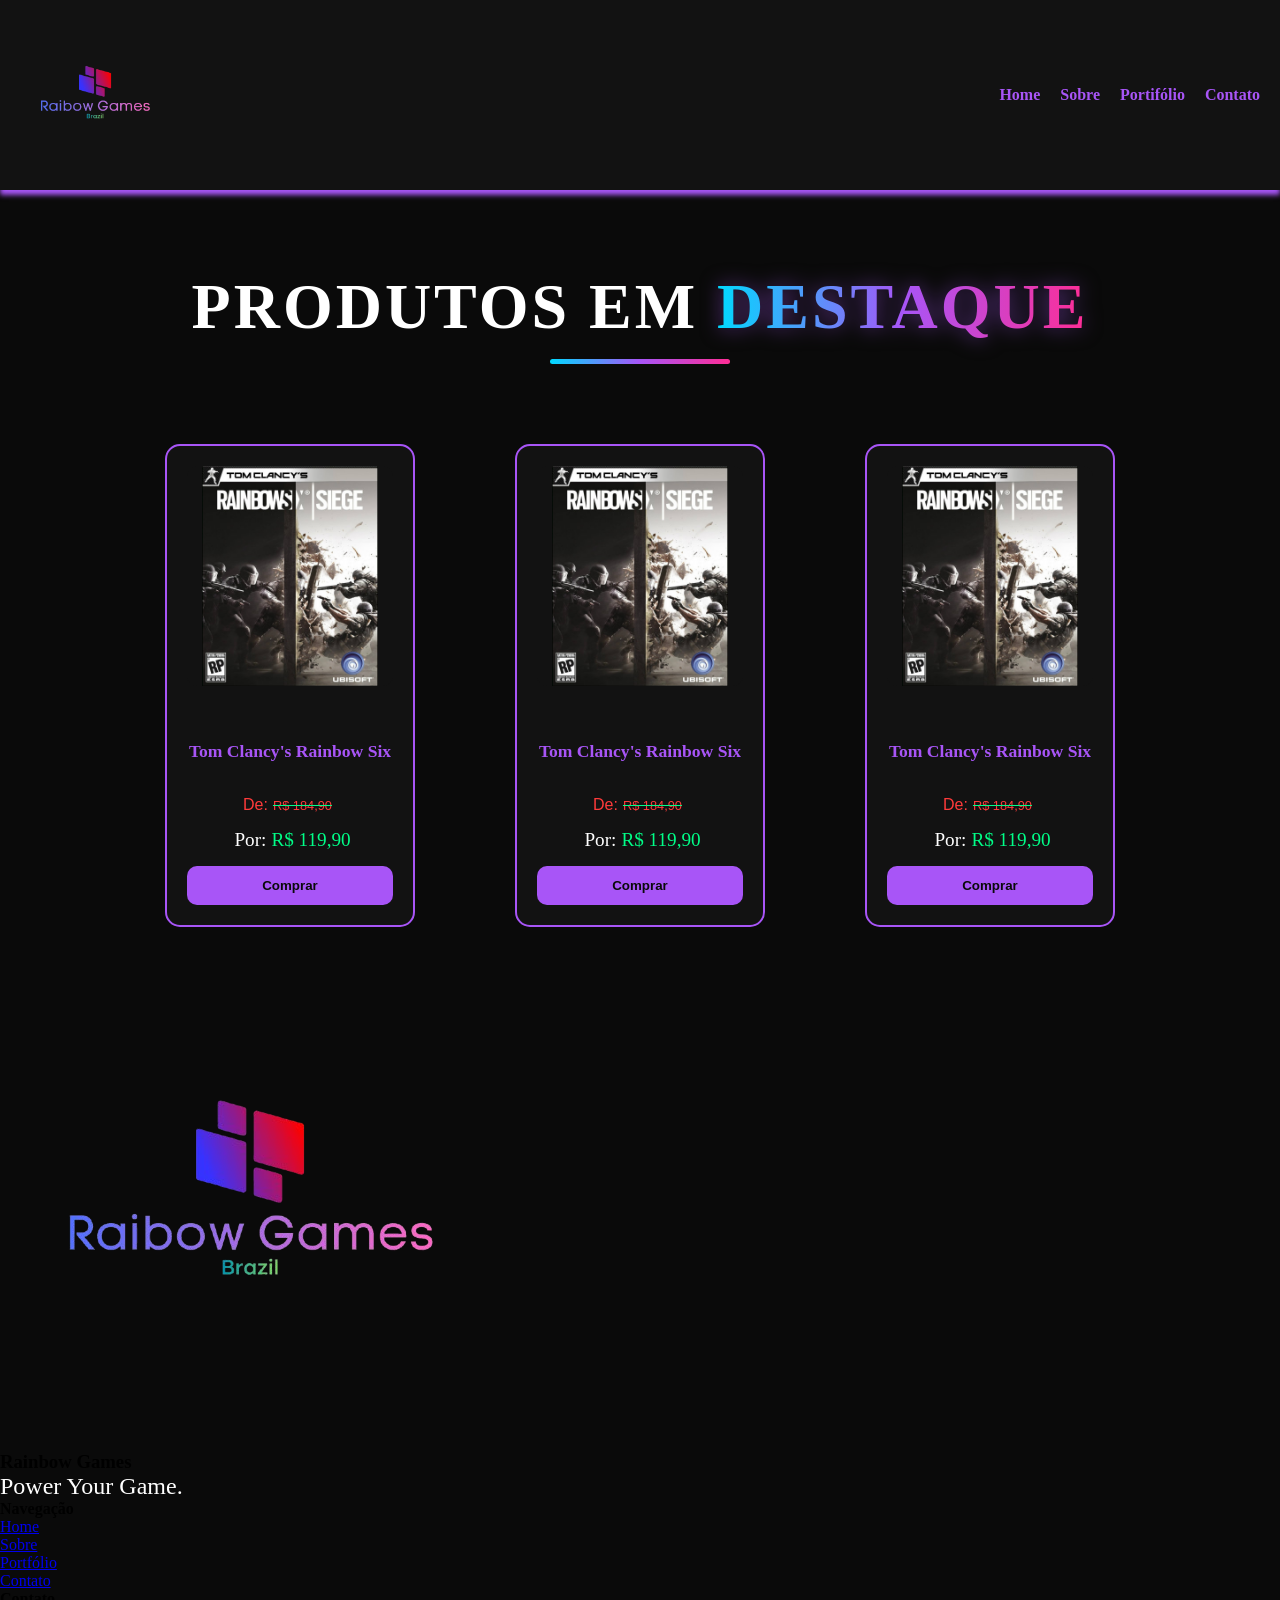
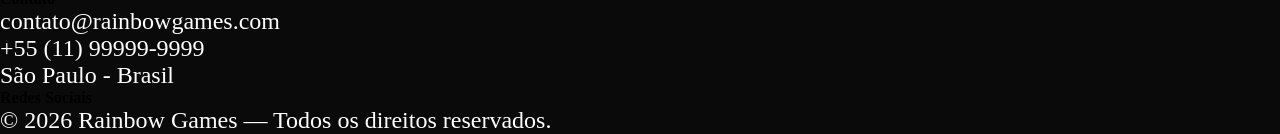
==== index.html @ 240bce1e "feat: Estruturando o footer" ====
<!DOCTYPE html>
<html lang="en">
<head>
    <meta charset="UTF-8">
    <meta name="viewport" content="width=device-width, initial-scale=1.0">
    <link rel="stylesheet" href="./src/css/estilo.css">
    <title>Rainbow Games | Início</title>
</head>
<body>

    <header>
        <img src="./src/assets/RainbowGamesBrazilLogo.png" alt="Logo Rainbow Games" id="logo">

        <nav id="menu">
            <ul>
                <li><a href="./index.html">Home</a></li>
                <li><a href="./pages/sobre.html">Sobre</a></li>
                <li><a href="./pages/portifolio.html">Portifólio</a></li>
                <li><a href="./pages/contato.html">Contato</a></li>
            </ul>
        </nav>
    </header>

    <h2 id="texto"> Produtos em <span>Destaque</span></h2>
    
    <main>
    <div id="container">
     
                <section class="card">

                    <div class="produto-card">
                        <img src="./src/assets/produtoRaibowSixJogo.jpg" alt="Raibow Six">

                        <article class="card-content">
                            <h3>Tom Clancy's Rainbow Six</h3>  
                            <p class="preco-antigo">De:<span>R$ 184,90</span></p>
                            <p class="preco"><span>Por:</span>R$ 119,90</p>
                            <button class="btn-comprar">Comprar</button>
                        </article>
                    </div>

                    <div class="produto-card">
                        <img src="./src/assets/produtoRaibowSixJogo.jpg" alt="Raibow Six">

                        <article class="card-content">
                            <h3>Tom Clancy's Rainbow Six</h3>  
                            <p class="preco-antigo">De:<span>R$ 184,90</span></p>
                            <p class="preco"><span>Por:</span>R$ 119,90</p>
                            <button class="btn-comprar">Comprar</button>
                        </article>
                    </div>

                    <div class="produto-card">
                        <img src="./src/assets/produtoRaibowSixJogo.jpg" alt="Raibow Six">

                        <article class="card-content">
                            <h3>Tom Clancy's Rainbow Six</h3>  
                            <p class="preco-antigo">De:<span>R$ 184,90</span></p>
                            <p class="preco"><span>Por:</span>R$ 119,90</p>
                            <button class="btn-comprar">Comprar</button>
                        </article>
                    </div>

                </section>
        
        </main>

        <footer>

        <div class="footer-container">

            <!-- LOGO -->

            <div class="footer-brand">

                <img 
                src="../src/assets/RainbowGamesBrazilLogo.png" 
                alt="Rainbow Games Logo"
                id="footer-logo">

                <h3>Rainbow Games</h3>

                <p>
                    Power Your Game.
                </p>

            </div>

            <!-- LINKS -->

            <div class="footer-links">

                <h4>Navegação</h4>

                <ul>
                    <li><a href="../index.html">Home</a></li>
                    <li><a href="./sobre.html">Sobre</a></li>
                    <li><a href="./portifolio.html">Portfólio</a></li>
                    <li><a href="./contato.html">Contato</a></li>
                </ul>

            </div>

            <!-- CONTATO -->

            <div class="footer-contato">

                <h4>Contato</h4>

                <p>
                    <i class="fa-solid fa-envelope"></i>
                    contato@rainbowgames.com
                </p>

                <p>
                    <i class="fa-solid fa-phone"></i>
                    +55 (11) 99999-9999
                </p>

                <p>
                    <i class="fa-solid fa-location-dot"></i>
                    São Paulo - Brasil
                </p>

            </div>

            <!-- REDES -->

            <div class="footer-redes">

                <h4>Redes Sociais</h4>

                <div class="redes-icons">

                    <a href="#">
                        <i class="fa-brands fa-instagram"></i>
                    </a>

                    <a href="#">
                        <i class="fa-brands fa-discord"></i>
                    </a>

                    <a href="#">
                        <i class="fa-brands fa-youtube"></i>
                    </a>

                    <a href="#">
                        <i class="fa-brands fa-twitch"></i>
                    </a>

                </div>

            </div>

        </div>

        <!-- COPYRIGHT -->

        <div class="footer-bottom">

            <p>
                © 2026 Rainbow Games — Todos os direitos reservados.
            </p>

        </div>

    </footer>

    
    <script src="./src/js/script.js"></script>
</body>
</html>
---- src/css/estilo.css ----
:root{
    --background: #0A0A0A;
    --background2: #121212;
    --cardColor: #1A1A1A;
    --textoPrincipal: #FFFFFF;
    --textoSecundario: #B3B3B3;
    --azulNeon: #00D9FF;
    --roxoNeon: #A855F7;
    --rosaNeon: #FF2D95;
    --verdeNeon: #00FF88;
    --vermelhoNeon: #FF3B3B;
    --rgb: linear-gradient(90deg, #00D9FF, #A855F7, #FF2D95);
}
*{
    margin: 0;
    padding: 0;
    box-sizing:border-box;
}
body{
    background: var(--background);
    font-family: var(--fontFamily); 
    min-height: 100vh;
    display: flex;
    flex-direction: column;
}
main{
    flex: 1;
}
p{
    font-size:1.5rem;
    color:var(--textoPrincipal);
    
}

header{
    background:var(--background2);
    color:var(--roxoNeon);
    padding:20px;
    display:flex;
    justify-content:space-between;
    align-items:center;
    box-shadow: 0 5px 5px var(--roxoNeon);
    border-radius: 0px;
}
header #logo{
    width:150px;
    height:150px;
    border-radius:0px;
    background: transparent;
}
header nav ul{
    display:flex;
    gap:20px;
    list-style:none;
}
header nav ul li a{
    text-decoration:none;
    color:var(--roxoNeon);
    font-weight:800;
}
header nav ul li a:hover{
    color:var(--rosaNeon);
}

.cor{
    width:30px;
    height:30px;
    border-radius:50%;
    background:var(--background2);
}
#texto{
    font-size:4rem;

    text-align:center;

    margin-top:80px;
    margin-bottom:80px;

    text-transform:uppercase;

    color: var(--textoPrincipal);

    font-weight:900;

    letter-spacing:3px;

    position:relative;
}

#texto span{
    background: var(--rgb);

    background-clip:text;
    -webkit-text-fill-color:transparent;

    filter: drop-shadow(0 0 10px rgba(168,85,247,0.5));
}

/* LINHA ABAIXO DO TITULO */

#texto::after{
    content:"";

    width:180px;
    height:5px;

    background: var(--rgb);

    position:absolute;

    left:50%;
    transform:translateX(-50%);

    bottom:-20px;

    border-radius:20px;
}

/* CONTAINER */
#container{
    padding: 20px 8%;
}


/* GRID DOS CARDS */
.card{
    display: grid;
    grid-template-columns: repeat(auto-fit, minmax(250px, 250px));
    gap: 100px;
    justify-content: center;
}

/* CARD */
.produto-card{
    background: var(--background2); 
    border: 2px solid var(--roxoNeon);
    border-radius: 15px;
    padding: 20px;
    text-align: center;

    display: flex;
    flex-direction: column;
    justify-content: space-between;

    transition: 0.3s ease;
}

.produto-card:hover{
    transform: translateY(-10px);
    border-color: var(--rosaNeon);
    box-shadow: 0 10px 25px rgba(224, 24, 247, 0.851);
}

/* IMAGEM */
.produto-card img{
    width: 100%;
    height: 220px;
    object-fit: contain;
    background: var(--background2);
    border-radius: 10px;
}

/* CONTEÚDO */
.card-content{
    padding: 20px 0 0;
    color: var(--roxoNeon);
}

/* NOME DO PRODUTO */
.card-content h3{
    min-height: 90px;
    font-size: 1.1rem;

    display: flex;
    align-items: center;
    justify-content: center;
}

/* PREÇO */
.preco-antigo {
    font-size:1rem;
    color: var(--vermelhoNeon);
    margin-bottom: 8px;
    font-family:Montserrat, sans-serif;
}
.preco-antigo span{
    padding:5px;
    font-size:0.8rem;
    text-decoration:line-through;
    text-decoration-color: var(--verdeNeon);
}

.preco {
    font-size: 1.2rem;
    color: var(--verdeNeon);
    margin: 15px 0;
}
.preco span{
    padding:5px;
    font-size:1.2rem;
    color: var(--textoPrincipal);
}
/* BOTÃO */
.btn-comprar{
    background: var(--roxoNeon);
    color: var(--background);
    border: none;
    padding: 12px 20px;
    border-radius: 10px;
    cursor: pointer;
    width: 100%;
    font-weight: 700;
    transition: 0.3s ease;
}

.btn-comprar:hover{
    background: var(--vermelhoNeon);
    color: var(--background);
    transform: scale(1.05);
}
#imgfundo{
    position: fixed;

    bottom: -180px;
    right: 175px;

    width: 600px;

    opacity: 0.15;

    filter: blur(1px);

    z-index: -1;

    pointer-events:none;
}

/* CSS DO SOBRE */

/* STATS */

.stats-section{
    padding: 80px 8%;
}

.stats-grid{
    display: grid;
    grid-template-columns: repeat(auto-fit, minmax(220px,1fr));
    gap: 30px;
}

.stat-card{
    background: var(--background2);
    border: 2px solid var(--roxoNeon);

    border-radius: 20px;

    padding: 40px 20px;

    display: flex;
    flex-direction: column;
    align-items: center;

    transition: 0.3s ease;
}

.stat-card:hover{
    transform: translateY(-10px);

    box-shadow: 0 0 25px rgba(168,85,247,0.5);

    border-color: var(--rosaNeon);
}

.stat-card i{
    font-size: 2.5rem;
    color: var(--azulNeon);

    margin-bottom: 20px;
}

.stat-numero{
    font-size: 2.5rem;
    font-weight: bold;

    color: var(--textoPrincipal);
}

.stat-label{
    color: var(--textoSecundario);
    margin-top: 10px;
}

/* SOBRE */

.sobre-section{
    margin-top: 80px;
}

.titulo-secao{
    font-size: 3rem;
    margin-bottom: 40px;

    color: var(--textoPrincipal);

    position: relative;
}

.titulo-secao::after{
    content: "";

    width: 120px;
    height: 4px;

    background: var(--rgb);

    position: absolute;
    left: 0;
    bottom: -10px;

    border-radius: 10px;
}

.sobre-texto{
    display: flex;
    flex-direction: column;
    gap: 30px;
}

.sobre-texto p{
    color: var(--textoSecundario);

    line-height: 1.8;
}

/* VALORES */

.valores-section{
    margin-top: 120px;
    margin-bottom: 100px;
}

.valores-grid{
    display: grid;
    grid-template-columns: repeat(auto-fit, minmax(280px,1fr));
    gap: 30px;
}

.valor-card{
    background: var(--background2);

    border: 2px solid transparent;

    border-radius: 20px;

    padding: 40px 30px;

    transition: 0.3s ease;
}

.valor-card:hover{
    border-color: var(--azulNeon);

    transform: translateY(-10px);

    box-shadow: 0 0 25px rgba(0,217,255,0.3);
}

.valor-card i{
    font-size: 2.5rem;

    margin-bottom: 20px;

    background: var(--rgb);
    background-clip: text;
    -webkit-text-fill-color: transparent;
}

.valor-card h3{
    color: var(--textoPrincipal);

    margin-bottom: 20px;

    font-size: 1.5rem;
}

.valor-card p{
    color: var(--textoSecundario);

    line-height: 1.7;

    font-size: 1.1rem;
}

/* Página Contato */
/* GRID CONTATO */

.contato-grid{
    display: grid;

    grid-template-columns: 1fr 1fr;

    gap: 50px;

    margin-top: 80px;
}


/* INFO */

.contato-info{
    background: var(--background2);

    border: 2px solid rgba(168,85,247,0.3);

    border-radius: 20px;

    padding: 40px;

    transition: 0.3s ease;
}

.contato-info:hover{
    box-shadow: 0 0 30px rgba(168,85,247,0.2);
}

.contato-info h3{
    font-size: 2rem;

    color: var(--textoPrincipal);

    margin-bottom: 40px;
}

.info-item{
    display: flex;

    gap: 20px;

    margin-bottom: 35px;
}

.info-item h4{
    color: var(--textoPrincipal);

    margin-bottom: 10px;
}

.info-item p{
    color: var(--textoSecundario);

    font-size: 1rem;

    line-height: 1.7;
}

.contato-extra{
    margin-top: 50px;

    padding: 25px;

    background: rgba(168,85,247,0.08);

    border-left: 4px solid var(--roxoNeon);

    border-radius: 10px;
}

.contato-extra h4{
    color: var(--textoPrincipal);

    margin-bottom: 10px;
}

/* FORM */
.contato-form-container{
    background: var(--background2);

    border: 2px solid rgba(0,217,255,0.2);

    border-radius: 20px;

    padding: 40px;
}

.contato-form-container h3{
    font-size: 2rem;

    color: var(--textoPrincipal);

    margin-bottom: 40px;
}

.form-group{
    display: flex;

    flex-direction: column;

    margin-bottom: 25px;
}

.form-group label{
    color: var(--textoPrincipal);

    margin-bottom: 10px;

    font-weight: 600;
}

.form-group input,
.form-group textarea{
    background: var(--cardColor);

    border: 2px solid transparent;

    border-radius: 12px;

    padding: 15px;

    color: var(--textoPrincipal);

    outline: none;

    transition: 0.3s ease;
}

.form-group textarea{
    resize: none;

    height: 140px;
}

.form-group input:focus,
.form-group textarea:focus{
    border-color: var(--azulNeon);

    box-shadow: 0 0 15px rgba(0,217,255,0.2);
}

/* BOTÃO */

.btn-enviar{
    width: 100%;

    padding: 16px;

    border: none;

    border-radius: 12px;

    background: var(--rgb);

    color: white;

    font-size: 1rem;

    font-weight: 700;

    cursor: pointer;

    transition: 0.3s ease;
}

.btn-enviar:hover{
    transform: translateY(-5px);

    box-shadow: 0 0 20px rgba(168,85,247,0.4);
}

/* SUCESSO */

.mensagem-sucesso{
    display: none;

    margin-top: 30px;

    background: rgba(0,255,136,0.1);

    border: 2px solid rgba(0,255,136,0.3);

    color: var(--verdeNeon);

    padding: 20px;

    border-radius: 12px;

    text-align: center;

    font-weight: bold;
}

/* Página Portifólio */

/* SUBTÍTULO */


.subtitulo-secao{
    color: var(--textoSecundario);

    margin-bottom: 50px;

    font-size: 1.1rem;
}


/* SERVIÇOS */

.servicos-section{
    margin-top: 120px;
}

.servicos-grid{
    display: grid;

    grid-template-columns: repeat(auto-fit, minmax(280px,1fr));

    gap: 30px;
}

.servico-card{
    background: var(--background2);

    border: 2px solid rgba(168,85,247,0.2);

    border-radius: 20px;

    padding: 40px 30px;

    transition: 0.3s ease;

    text-align: center;
}

.servico-card:hover{
    transform: translateY(-10px);

    border-color: var(--azulNeon);

    box-shadow: 0 0 25px rgba(0,217,255,0.2);
}

.servico-card h3{
    color: var(--textoPrincipal);

    margin-bottom: 20px;
}

.servico-card p{
    color: var(--textoSecundario);

    font-size: 1rem;

    line-height: 1.7;

    margin-bottom: 20px;
}

.servico-preco{
    color: var(--verdeNeon);

    font-weight: bold;
}

/* TABELA */

.tabela-precos{
    margin-top: 120px;
    margin-bottom: 100px;
}

table{
    width: 100%;

    border-collapse: collapse;

    margin-top: 40px;

    overflow: hidden;

    border-radius: 20px;

    background: var(--background2);
}

thead{
    background: rgba(168,85,247,0.15);
}

th{
    color: var(--textoPrincipal);

    padding: 20px;

    text-align: left;
}

td{
    padding: 20px;

    color: var(--textoSecundario);

    border-top: 1px solid rgba(255,255,255,0.05);
}

tr:hover{
    background: rgba(255,255,255,0.03);
}

.promo{
    color: var(--verdeNeon);

    font-weight: bold;
}
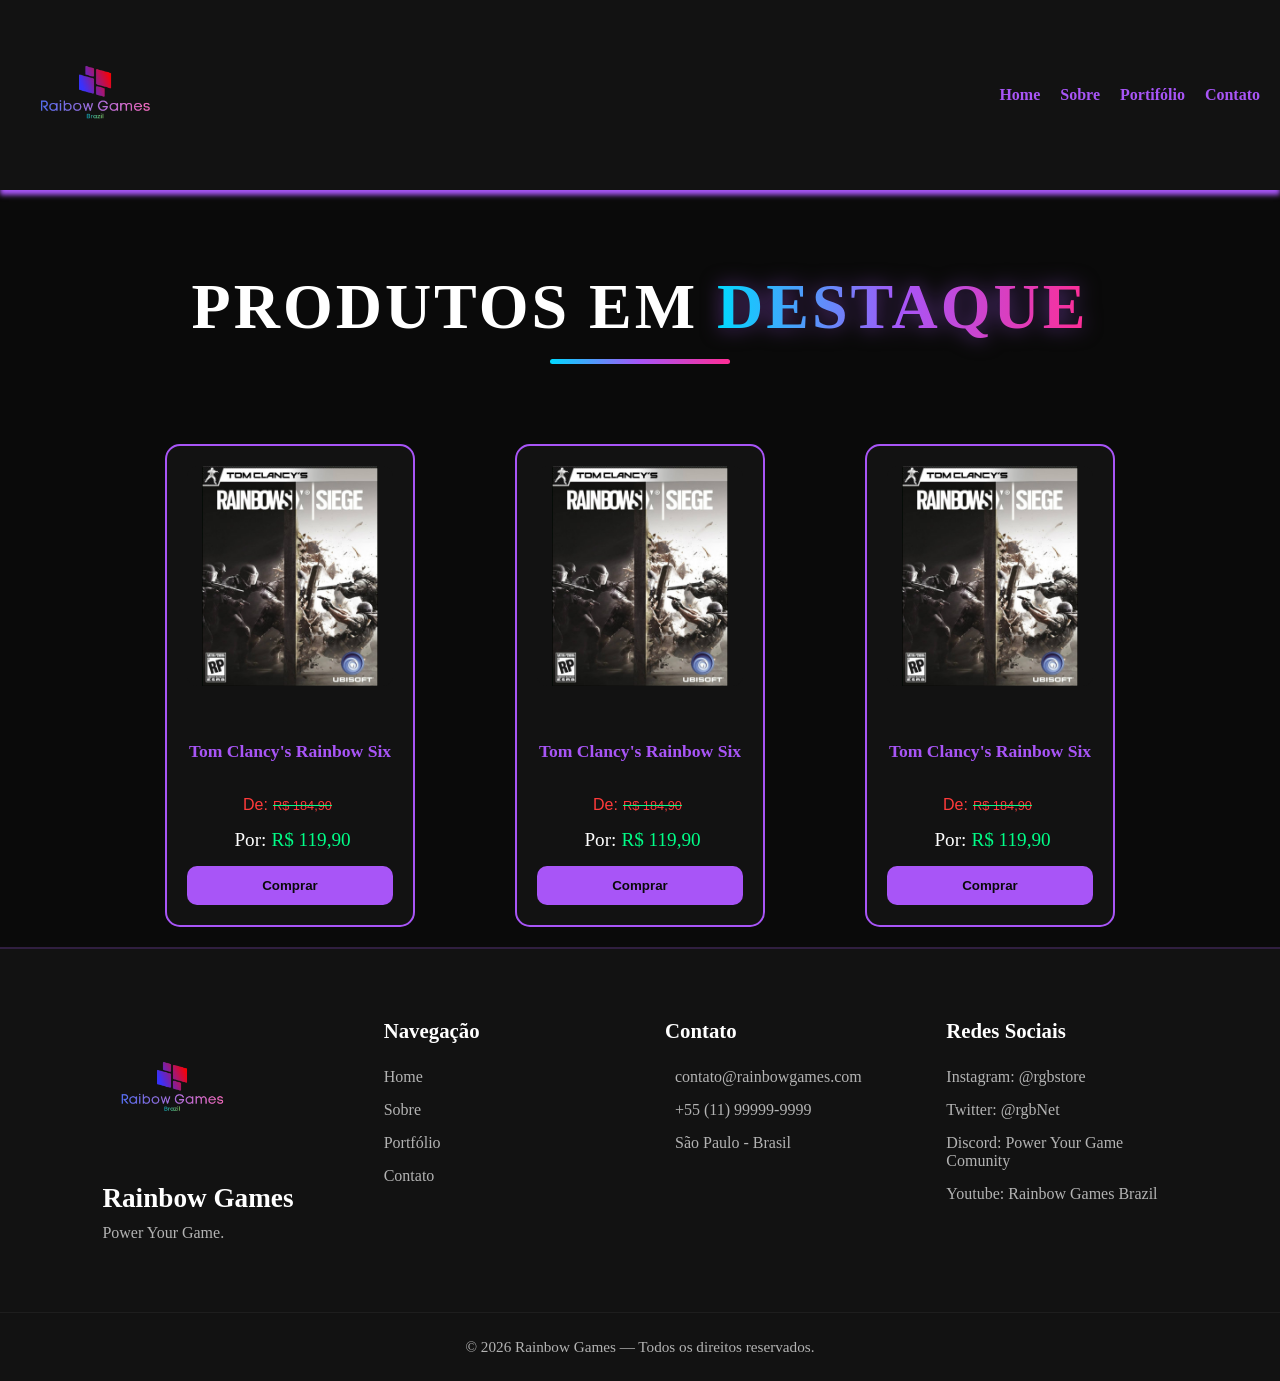
==== commit 8c6d2619: "style: Estilizando footer" ====
--- a/index.html
+++ b/index.html
@@ -69,8 +69,6 @@
 
         <div class="footer-container">
 
-            <!-- LOGO -->
-
             <div class="footer-brand">
 
                 <img 
@@ -101,8 +99,6 @@
 
             </div>
 
-            <!-- CONTATO -->
-
             <div class="footer-contato">
 
                 <h4>Contato</h4>
@@ -124,37 +120,17 @@
 
             </div>
 
-            <!-- REDES -->
-
-            <div class="footer-redes">
+            <div  class="footer-contato">
 
                 <h4>Redes Sociais</h4>
-
-                <div class="redes-icons">
-
-                    <a href="#">
-                        <i class="fa-brands fa-instagram"></i>
-                    </a>
-
-                    <a href="#">
-                        <i class="fa-brands fa-discord"></i>
-                    </a>
-
-                    <a href="#">
-                        <i class="fa-brands fa-youtube"></i>
-                    </a>
-
-                    <a href="#">
-                        <i class="fa-brands fa-twitch"></i>
-                    </a>
-
-                </div>
+                <p>Instagram: @rgbstore</p>
+                <p>Twitter: @rgbNet</p>
+                <p>Discord: Power Your Game Comunity</p>
+                <p>Youtube: Rainbow Games Brazil</p>
 
             </div>
 
         </div>
-
-        <!-- COPYRIGHT -->
 
         <div class="footer-bottom">
 
--- a/src/css/estilo.css
+++ b/src/css/estilo.css
@@ -710,4 +710,119 @@
     color: var(--verdeNeon);
 
     font-weight: bold;
+}
+
+/* FOOTER */
+
+footer{
+    background: var(--background2);
+
+    border-top: 2px solid rgba(168,85,247,0.2);
+
+    margin-top: auto;
+}
+
+/* CONTAINER */
+
+.footer-container{
+    padding: 70px 8%;
+
+    display: grid;
+
+    grid-template-columns: repeat(auto-fit, minmax(220px,1fr));
+
+    gap: 50px;
+}
+
+/* LOGO */
+
+#footer-logo{
+    width: 140px;
+
+    margin-bottom: 20px;
+}
+
+.footer-brand h3{
+    color: var(--textoPrincipal);
+
+    font-size: 1.7rem;
+
+    margin-bottom: 10px;
+}
+
+.footer-brand p{
+    color: var(--textoSecundario);
+
+    font-size: 1rem;
+}
+
+/* TÍTULOS */
+
+.footer-links h4,
+.footer-contato h4,
+.footer-redes h4{
+    color: var(--textoPrincipal);
+
+    margin-bottom: 25px;
+
+    font-size: 1.3rem;
+}
+
+/* LINKS */
+
+.footer-links ul{
+    list-style: none;
+}
+
+.footer-links ul li{
+    margin-bottom: 15px;
+}
+
+.footer-links ul li a{
+    text-decoration: none;
+
+    color: var(--textoSecundario);
+
+    transition: 0.3s ease;
+}
+
+.footer-links ul li a:hover{
+    color: var(--azulNeon);
+
+    padding-left: 5px;
+}
+
+/* CONTATO */
+
+.footer-contato p{
+    color: var(--textoSecundario);
+
+    margin-bottom: 15px;
+
+    font-size: 1rem;
+
+    display: flex;
+    align-items: center;
+
+    gap: 10px;
+}
+
+.footer-contato i{
+    color: var(--roxoNeon);
+}
+
+/* COPYRIGHT */
+
+.footer-bottom{
+    border-top: 1px solid rgba(255,255,255,0.05);
+
+    padding: 25px;
+
+    text-align: center;
+}
+
+.footer-bottom p{
+    color: var(--textoSecundario);
+
+    font-size: 0.95rem;
 }
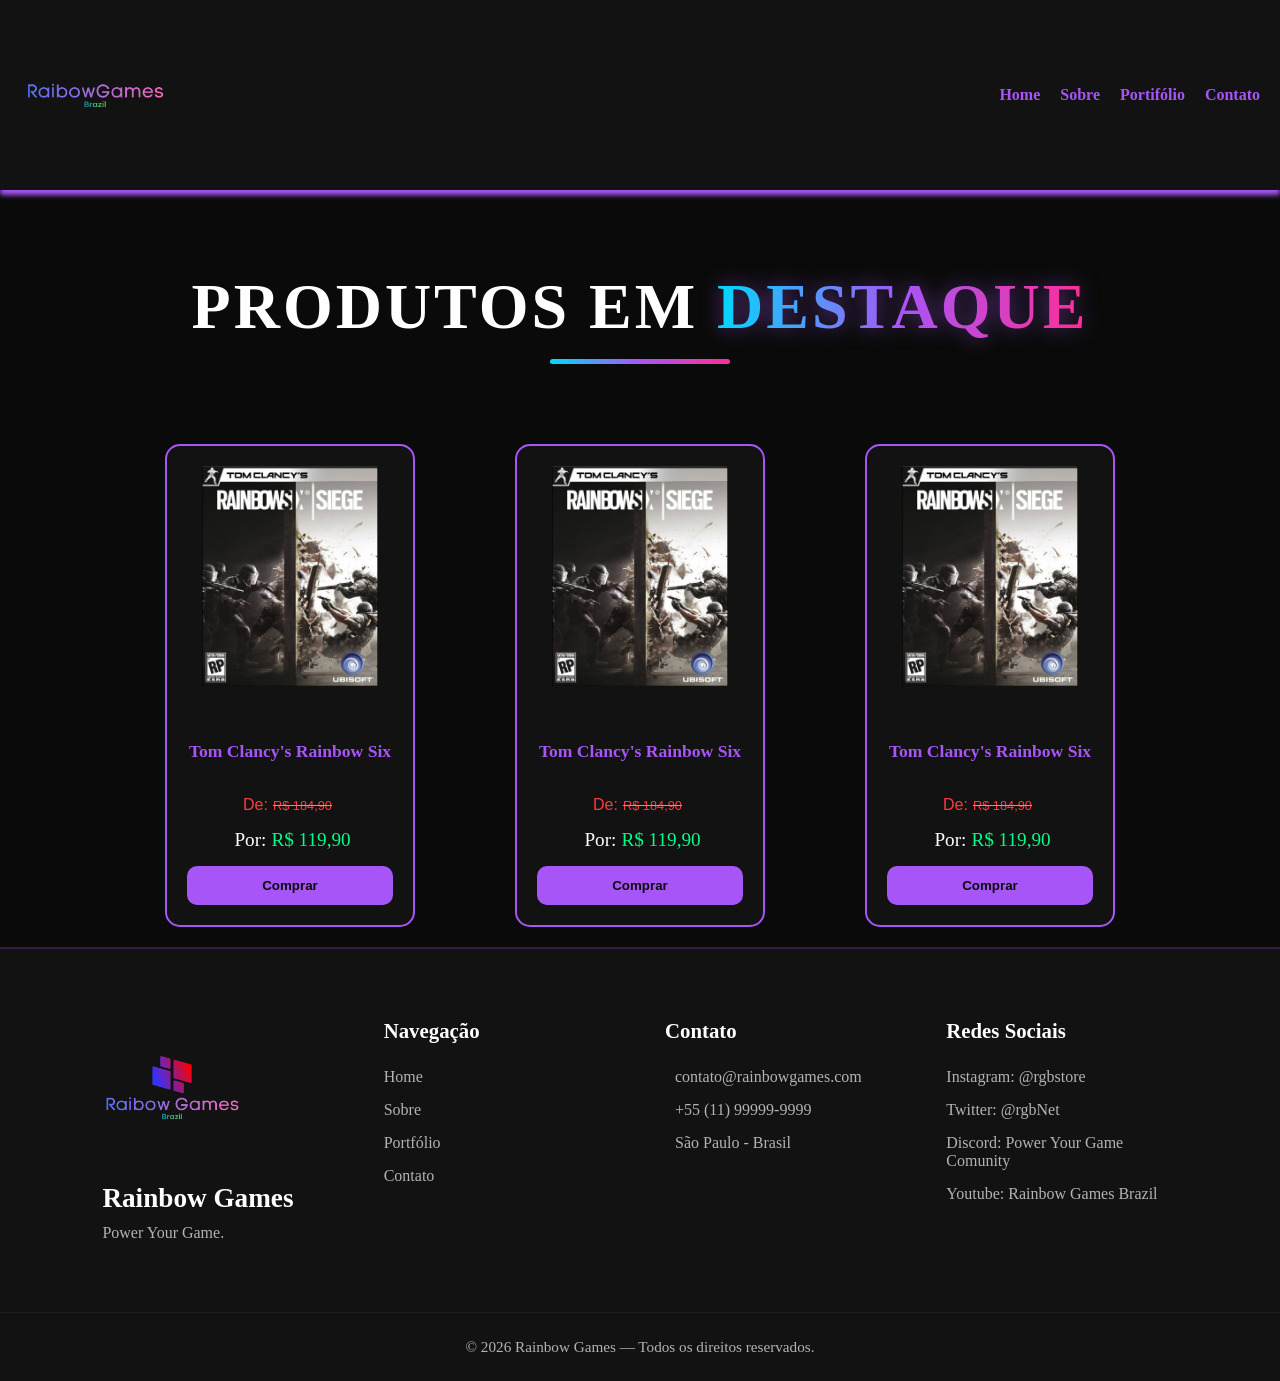
==== commit c293f770: "feat: Adicionando icone e logos" ====
--- a/index.html
+++ b/index.html
@@ -5,6 +5,8 @@
     <meta name="viewport" content="width=device-width, initial-scale=1.0">
     <link rel="stylesheet" href="./src/css/estilo.css">
     <title>Rainbow Games | Início</title>
+
+    <link rel="icon" type="image/png" href="./src/assets/Icone.png">
 </head>
 <body>
 
@@ -72,7 +74,7 @@
             <div class="footer-brand">
 
                 <img 
-                src="../src/assets/RainbowGamesBrazilLogo.png" 
+                src="./src/assets/LogoCompleta.png" 
                 alt="Rainbow Games Logo"
                 id="footer-logo">
 
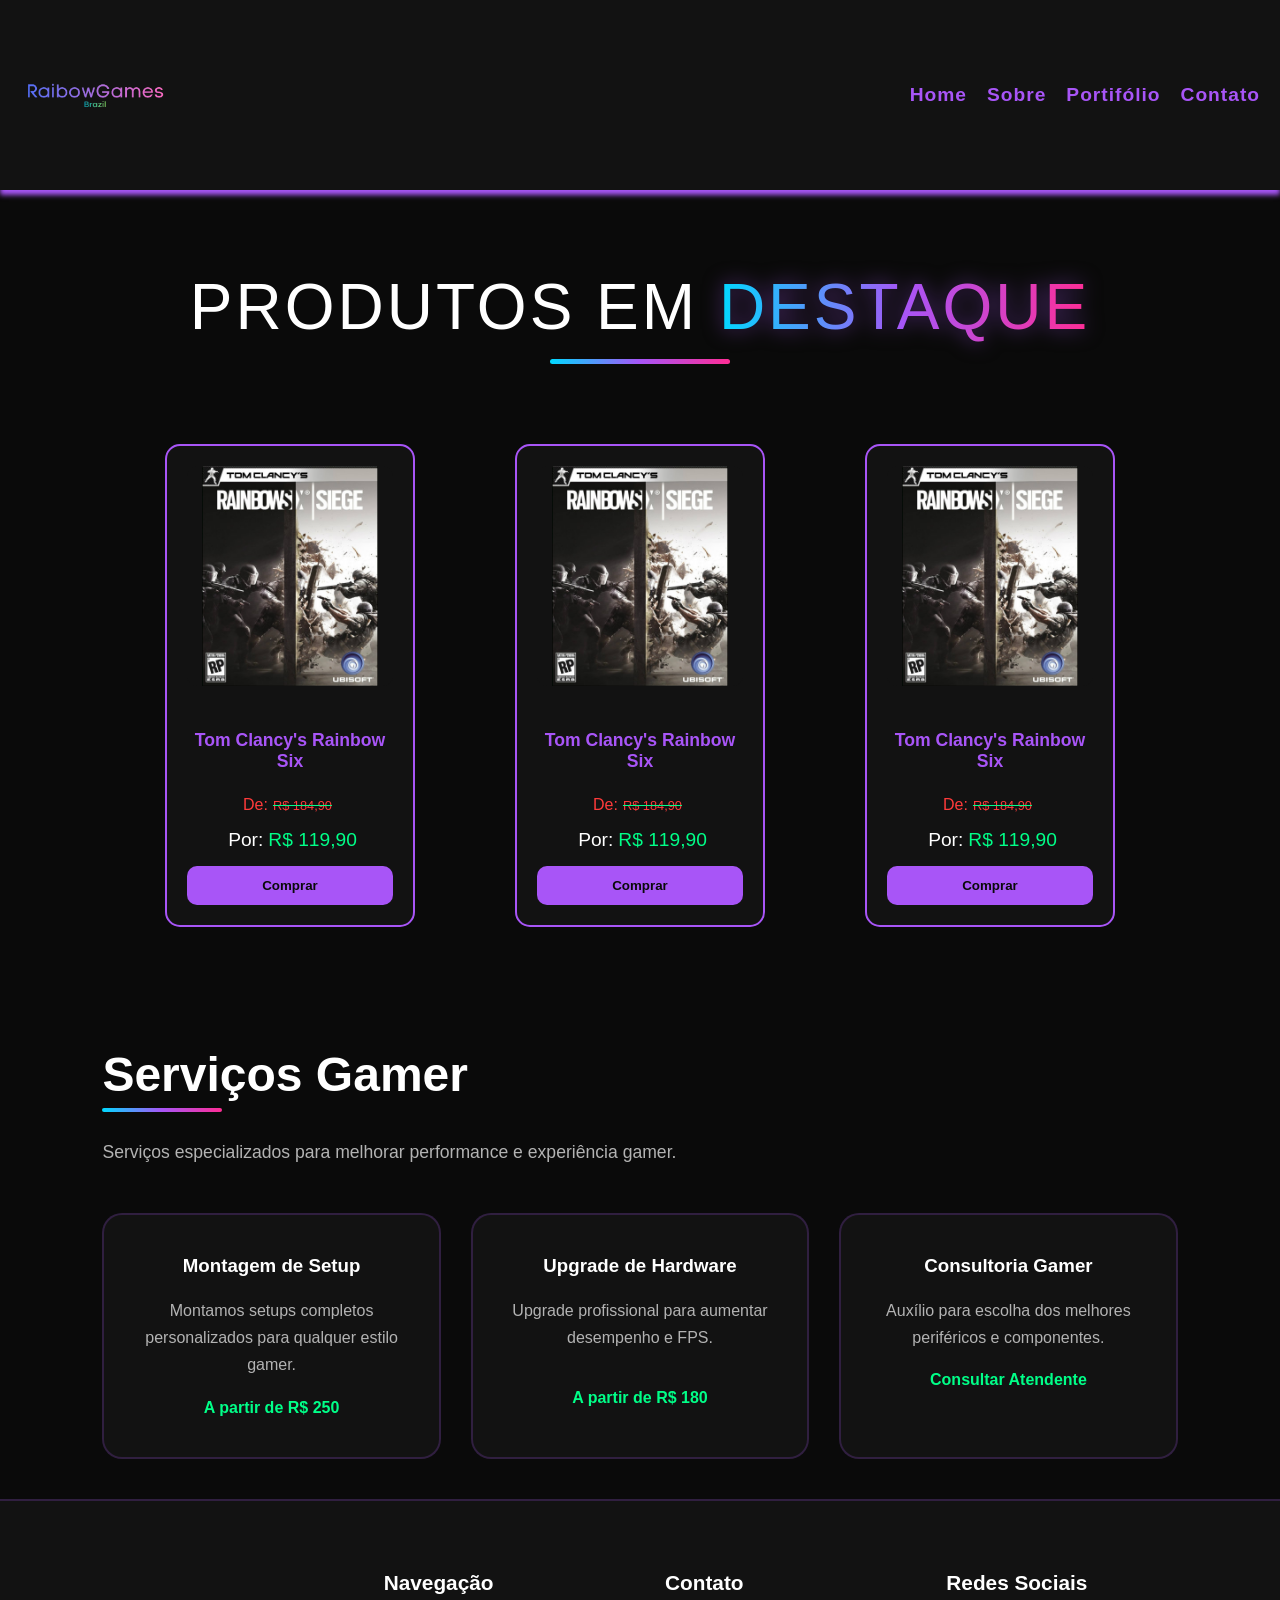
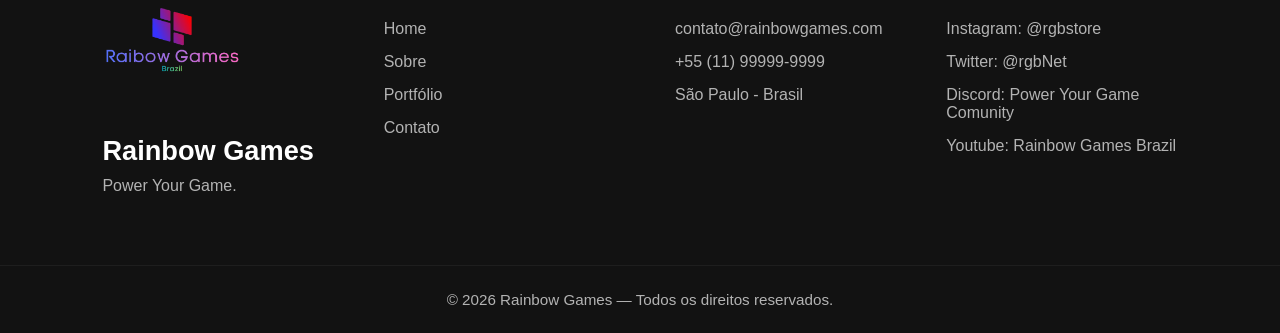
==== commit 59744774: "feat: Adicionando card Serviços na página inicial" ====
--- a/index.html
+++ b/index.html
@@ -64,6 +64,67 @@
                     </div>
 
                 </section>
+
+                <section class="servicos-section">
+
+                <h2 class="titulo-secao">Serviços Gamer</h2>
+
+                <p class="subtitulo-secao">
+                    Serviços especializados para melhorar
+                    performance e experiência gamer.
+                </p>
+
+                <div class="servicos-grid">
+
+                    <div class="servico-card">
+
+
+                        <h3>Montagem de Setup</h3>
+
+                        <p>
+                            Montamos setups completos personalizados
+                            para qualquer estilo gamer.
+                        </p>
+
+                        <span class="servico-preco">
+                            A partir de R$ 250
+                        </span>
+
+                    </div>
+
+                    <div class="servico-card">
+
+                        <h3>Upgrade de Hardware</h3>
+
+                        <p>
+                            Upgrade profissional para aumentar
+                            desempenho e FPS. 
+                        </p>
+                        <br>
+                        <span class="servico-preco">
+                            A partir de R$ 180
+                        </span>
+
+                    </div>
+
+                    <div class="servico-card">
+
+                        <h3>Consultoria Gamer</h3>
+
+                        <p>
+                            Auxílio para escolha dos melhores
+                            periféricos e componentes.
+                        </p>
+
+                        <span class="servico-preco">
+                            Consultar Atendente
+                        </span>
+
+                    </div>
+
+                </div>
+
+            </section>
         
         </main>
 
--- a/src/css/estilo.css
+++ b/src/css/estilo.css
@@ -10,6 +10,7 @@
     --verdeNeon: #00FF88;
     --vermelhoNeon: #FF3B3B;
     --rgb: linear-gradient(90deg, #00D9FF, #A855F7, #FF2D95);
+    --fontFamily: 'Poppins', sans-serif;
 }
 *{
     margin: 0;
@@ -57,6 +58,10 @@
     text-decoration:none;
     color:var(--roxoNeon);
     font-weight:800;
+    font-family: var(--fontFamily);
+    font-size: 1.2rem;
+    font-weight: 800;
+    letter-spacing: 1px;
 }
 header nav ul li a:hover{
     color:var(--rosaNeon);
@@ -70,49 +75,31 @@
 }
 #texto{
     font-size:4rem;
-
     text-align:center;
-
     margin-top:80px;
     margin-bottom:80px;
-
     text-transform:uppercase;
-
-    color: var(--textoPrincipal);
-
-    font-weight:900;
-
+    color: var(--textoPrincipal);
+    font-weight:500;
     letter-spacing:3px;
-
     position:relative;
 }
-
 #texto span{
     background: var(--rgb);
-
     background-clip:text;
     -webkit-text-fill-color:transparent;
-
     filter: drop-shadow(0 0 10px rgba(168,85,247,0.5));
 }
-
-/* LINHA ABAIXO DO TITULO */
 
 #texto::after{
     content:"";
-
     width:180px;
     height:5px;
-
     background: var(--rgb);
-
     position:absolute;
-
     left:50%;
     transform:translateX(-50%);
-
     bottom:-20px;
-
     border-radius:20px;
 }
 
@@ -121,10 +108,10 @@
     padding: 20px 8%;
 }
 
-
 /* GRID DOS CARDS */
 .card{
     display: grid;
+    margin-bottom: 120px;
     grid-template-columns: repeat(auto-fit, minmax(250px, 250px));
     gap: 100px;
     justify-content: center;
@@ -137,11 +124,9 @@
     border-radius: 15px;
     padding: 20px;
     text-align: center;
-
     display: flex;
     flex-direction: column;
     justify-content: space-between;
-
     transition: 0.3s ease;
 }
 
@@ -220,25 +205,18 @@
 }
 #imgfundo{
     position: fixed;
-
     bottom: -180px;
     right: 175px;
-
     width: 600px;
-
     opacity: 0.15;
-
     filter: blur(1px);
-
     z-index: -1;
-
     pointer-events:none;
 }
 
 /* CSS DO SOBRE */
 
-/* STATS */
-
+/* STATOS */
 .stats-section{
     padding: 80px 8%;
 }
@@ -252,37 +230,29 @@
 .stat-card{
     background: var(--background2);
     border: 2px solid var(--roxoNeon);
-
     border-radius: 20px;
-
     padding: 40px 20px;
-
     display: flex;
     flex-direction: column;
     align-items: center;
-
     transition: 0.3s ease;
 }
 
 .stat-card:hover{
     transform: translateY(-10px);
-
     box-shadow: 0 0 25px rgba(168,85,247,0.5);
-
     border-color: var(--rosaNeon);
 }
 
 .stat-card i{
     font-size: 2.5rem;
     color: var(--azulNeon);
-
     margin-bottom: 20px;
 }
 
 .stat-numero{
     font-size: 2.5rem;
     font-weight: bold;
-
     color: var(--textoPrincipal);
 }
 
@@ -300,24 +270,18 @@
 .titulo-secao{
     font-size: 3rem;
     margin-bottom: 40px;
-
-    color: var(--textoPrincipal);
-
+    color: var(--textoPrincipal);
     position: relative;
 }
 
 .titulo-secao::after{
     content: "";
-
     width: 120px;
     height: 4px;
-
     background: var(--rgb);
-
     position: absolute;
     left: 0;
     bottom: -10px;
-
     border-radius: 10px;
 }
 
@@ -329,7 +293,6 @@
 
 .sobre-texto p{
     color: var(--textoSecundario);
-
     line-height: 1.8;
 }
 
@@ -348,29 +311,21 @@
 
 .valor-card{
     background: var(--background2);
-
     border: 2px solid transparent;
-
     border-radius: 20px;
-
     padding: 40px 30px;
-
     transition: 0.3s ease;
 }
 
 .valor-card:hover{
     border-color: var(--azulNeon);
-
     transform: translateY(-10px);
-
     box-shadow: 0 0 25px rgba(0,217,255,0.3);
 }
 
 .valor-card i{
     font-size: 2.5rem;
-
     margin-bottom: 20px;
-
     background: var(--rgb);
     background-clip: text;
     -webkit-text-fill-color: transparent;
@@ -378,17 +333,13 @@
 
 .valor-card h3{
     color: var(--textoPrincipal);
-
     margin-bottom: 20px;
-
     font-size: 1.5rem;
 }
 
 .valor-card p{
     color: var(--textoSecundario);
-
     line-height: 1.7;
-
     font-size: 1.1rem;
 }
 
@@ -397,11 +348,9 @@
 
 .contato-grid{
     display: grid;
-
+    margin-bottom: 120px;
     grid-template-columns: 1fr 1fr;
-
     gap: 50px;
-
     margin-top: 80px;
 }
 
@@ -410,13 +359,9 @@
 
 .contato-info{
     background: var(--background2);
-
     border: 2px solid rgba(168,85,247,0.3);
-
     border-radius: 20px;
-
     padding: 40px;
-
     transition: 0.3s ease;
 }
 
@@ -426,9 +371,7 @@
 
 .contato-info h3{
     font-size: 2rem;
-
-    color: var(--textoPrincipal);
-
+    color: var(--textoPrincipal);
     margin-bottom: 40px;
 }
 
@@ -607,6 +550,7 @@
 
 .servicos-section{
     margin-top: 120px;
+    padding-bottom: 20px;
 }
 
 .servicos-grid{
@@ -716,113 +660,68 @@
 
 footer{
     background: var(--background2);
-
     border-top: 2px solid rgba(168,85,247,0.2);
-
     margin-top: auto;
 }
-
-/* CONTAINER */
 
 .footer-container{
     padding: 70px 8%;
-
     display: grid;
-
     grid-template-columns: repeat(auto-fit, minmax(220px,1fr));
-
     gap: 50px;
 }
-
-/* LOGO */
-
 #footer-logo{
     width: 140px;
-
     margin-bottom: 20px;
 }
-
 .footer-brand h3{
     color: var(--textoPrincipal);
-
     font-size: 1.7rem;
-
     margin-bottom: 10px;
 }
-
 .footer-brand p{
     color: var(--textoSecundario);
-
     font-size: 1rem;
 }
-
-/* TÍTULOS */
-
 .footer-links h4,
 .footer-contato h4,
 .footer-redes h4{
     color: var(--textoPrincipal);
-
     margin-bottom: 25px;
-
     font-size: 1.3rem;
 }
-
-/* LINKS */
-
 .footer-links ul{
     list-style: none;
 }
-
 .footer-links ul li{
     margin-bottom: 15px;
 }
-
 .footer-links ul li a{
     text-decoration: none;
-
-    color: var(--textoSecundario);
-
-    transition: 0.3s ease;
-}
-
+    color: var(--textoSecundario);
+    transition: 0.3s ease;
+}
 .footer-links ul li a:hover{
     color: var(--azulNeon);
-
     padding-left: 5px;
 }
-
-/* CONTATO */
-
 .footer-contato p{
     color: var(--textoSecundario);
-
     margin-bottom: 15px;
-
     font-size: 1rem;
-
     display: flex;
     align-items: center;
-
     gap: 10px;
 }
-
 .footer-contato i{
     color: var(--roxoNeon);
 }
-
-/* COPYRIGHT */
-
 .footer-bottom{
     border-top: 1px solid rgba(255,255,255,0.05);
-
     padding: 25px;
-
     text-align: center;
 }
-
 .footer-bottom p{
     color: var(--textoSecundario);
-
     font-size: 0.95rem;
 }
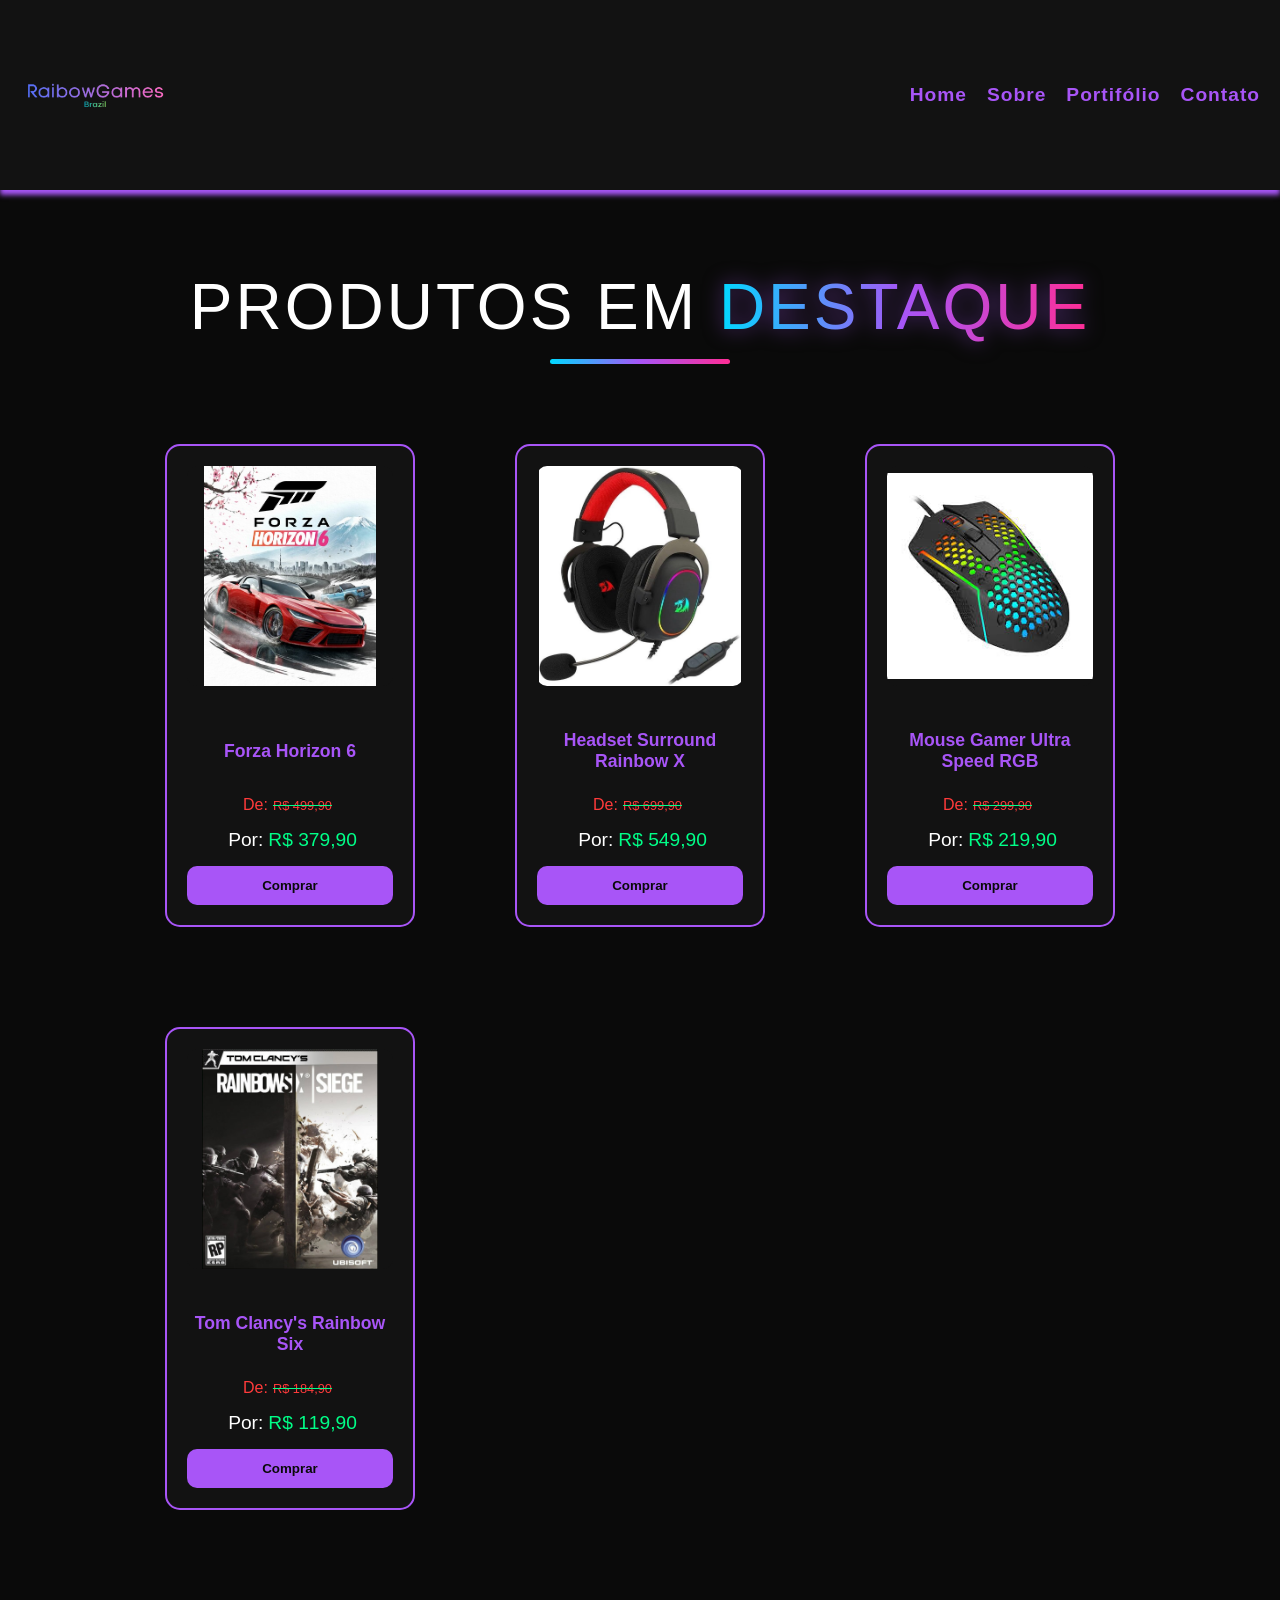
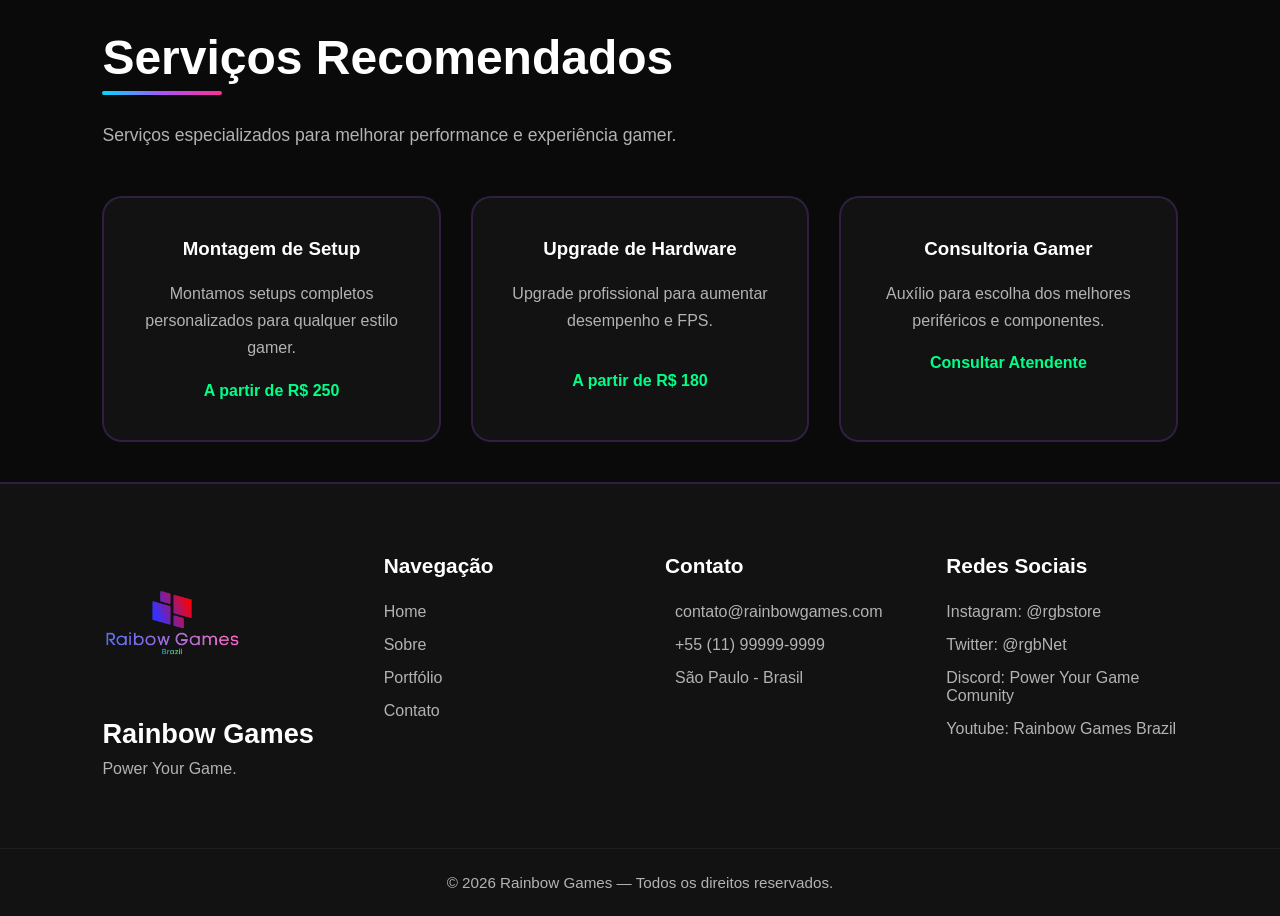
==== commit 8b744c7a: "feat: Adicionando produtos no catálogo" ====
--- a/index.html
+++ b/index.html
@@ -31,6 +31,38 @@
                 <section class="card">
 
                     <div class="produto-card">
+                        <img src="../src/assets/produtoForzaHorizon6.jpg" alt="Forza Horizon 6">
+                        <article class="card-content">
+                            <h3>Forza Horizon 6</h3>  
+                            <p class="preco-antigo">De:<span>R$ 499,90</span></p>
+                            <p class="preco"><span>Por:</span>R$ 379,90</p>
+                            <button class="btn-comprar">Comprar</button>
+                        </article>
+                    </div>
+
+                    <div class="produto-card">
+                        <img src="../src/assets/produtoHeadSet.jpg" alt="Headset Gamer">
+                        <article class="card-content">
+                            <h3>Headset Surround Rainbow X</h3>
+                            <p class="preco-antigo">De:<span>R$ 699,90</span></p>
+                            <p class="preco"><span>Por:</span>R$ 549,90</p>
+                            <button class="btn-comprar">
+                                Comprar
+                            </button>
+                        </article>
+                    </div>
+
+                    <div class="produto-card">
+                        <img src="../src/assets/produtoMouseGamerRgb.jpg" alt="Mouse Gamer">
+                        <article class="card-content">
+                            <h3>Mouse Gamer Ultra Speed RGB</h3>
+                            <p class="preco-antigo">De:<span>R$ 299,90</span></p>
+                            <p class="preco"><span>Por:</span>R$ 219,90</p>
+                            <button class="btn-comprar">Comprar</button>
+                        </article>
+                    </div>
+
+                    <div class="produto-card">
                         <img src="./src/assets/produtoRaibowSixJogo.jpg" alt="Raibow Six">
 
                         <article class="card-content">
@@ -41,33 +73,11 @@
                         </article>
                     </div>
 
-                    <div class="produto-card">
-                        <img src="./src/assets/produtoRaibowSixJogo.jpg" alt="Raibow Six">
-
-                        <article class="card-content">
-                            <h3>Tom Clancy's Rainbow Six</h3>  
-                            <p class="preco-antigo">De:<span>R$ 184,90</span></p>
-                            <p class="preco"><span>Por:</span>R$ 119,90</p>
-                            <button class="btn-comprar">Comprar</button>
-                        </article>
-                    </div>
-
-                    <div class="produto-card">
-                        <img src="./src/assets/produtoRaibowSixJogo.jpg" alt="Raibow Six">
-
-                        <article class="card-content">
-                            <h3>Tom Clancy's Rainbow Six</h3>  
-                            <p class="preco-antigo">De:<span>R$ 184,90</span></p>
-                            <p class="preco"><span>Por:</span>R$ 119,90</p>
-                            <button class="btn-comprar">Comprar</button>
-                        </article>
-                    </div>
-
                 </section>
 
                 <section class="servicos-section">
 
-                <h2 class="titulo-secao">Serviços Gamer</h2>
+                <h2 class="titulo-secao">Serviços Recomendados</h2>
 
                 <p class="subtitulo-secao">
                     Serviços especializados para melhorar
@@ -75,27 +85,19 @@
                 </p>
 
                 <div class="servicos-grid">
-
                     <div class="servico-card">
-
-
                         <h3>Montagem de Setup</h3>
-
                         <p>
                             Montamos setups completos personalizados
                             para qualquer estilo gamer.
                         </p>
-
                         <span class="servico-preco">
                             A partir de R$ 250
                         </span>
-
                     </div>
 
                     <div class="servico-card">
-
                         <h3>Upgrade de Hardware</h3>
-
                         <p>
                             Upgrade profissional para aumentar
                             desempenho e FPS. 
@@ -104,22 +106,17 @@
                         <span class="servico-preco">
                             A partir de R$ 180
                         </span>
-
                     </div>
 
                     <div class="servico-card">
-
                         <h3>Consultoria Gamer</h3>
-
                         <p>
                             Auxílio para escolha dos melhores
                             periféricos e componentes.
                         </p>
-
                         <span class="servico-preco">
                             Consultar Atendente
                         </span>
-
                     </div>
 
                 </div>
@@ -154,10 +151,10 @@
                 <h4>Navegação</h4>
 
                 <ul>
-                    <li><a href="../index.html">Home</a></li>
-                    <li><a href="./sobre.html">Sobre</a></li>
-                    <li><a href="./portifolio.html">Portfólio</a></li>
-                    <li><a href="./contato.html">Contato</a></li>
+                    <li><a href="./index.html">Home</a></li>
+                    <li><a href="./pages/sobre.html">Sobre</a></li>
+                    <li><a href="./pages/portifolio.html">Portfólio</a></li>
+                    <li><a href="./pages/contato.html">Contato</a></li>
                 </ul>
 
             </div>
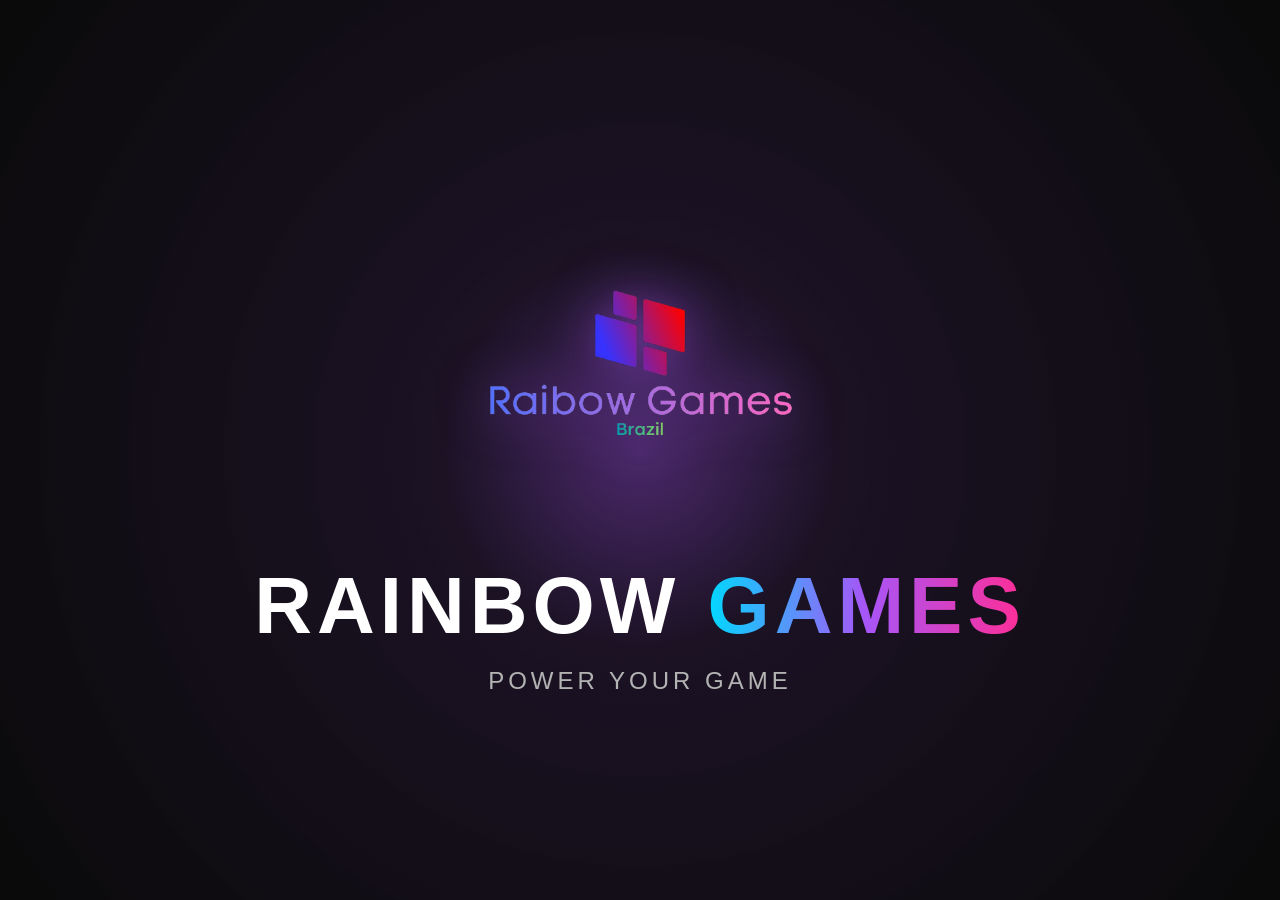
==== commit 56e3b2e2: "feat: Criando animação hero" ====
--- a/index.html
+++ b/index.html
@@ -9,9 +9,26 @@
     <link rel="icon" type="image/png" href="./src/assets/Icone.png">
 </head>
 <body>
+    
+    <section id="inicio">
+    <div class="hero-content">
+        <img src="./src/assets/LogoCompleta.png" alt="Rainbow Games" id="hero-logo">
+        <h1>RAINBOW <span>GAMES</span></h1>
+        <p>Power Your Game</p>
+        <div class="hero-luz"></div>
+    </div>
+    </section>
+    <div id="content" class="hidden">
 
     <header>
         <img src="./src/assets/RainbowGamesBrazilLogo.png" alt="Logo Rainbow Games" id="logo">
+
+        <!-- MENU HAMBURGUER -->
+        <div class="menu-hamburguer" id="menu-icone">
+            <span></span>
+            <span></span>
+            <span></span>
+        </div>
 
         <nav id="menu">
             <ul>
@@ -144,60 +161,45 @@
 
             </div>
 
-            <!-- LINKS -->
-
             <div class="footer-links">
-
                 <h4>Navegação</h4>
-
                 <ul>
                     <li><a href="./index.html">Home</a></li>
                     <li><a href="./pages/sobre.html">Sobre</a></li>
                     <li><a href="./pages/portifolio.html">Portfólio</a></li>
                     <li><a href="./pages/contato.html">Contato</a></li>
                 </ul>
-
             </div>
 
             <div class="footer-contato">
-
                 <h4>Contato</h4>
-
                 <p>
                     <i class="fa-solid fa-envelope"></i>
                     contato@rainbowgames.com
                 </p>
-
                 <p>
                     <i class="fa-solid fa-phone"></i>
                     +55 (11) 99999-9999
                 </p>
-
                 <p>
                     <i class="fa-solid fa-location-dot"></i>
                     São Paulo - Brasil
                 </p>
-
             </div>
 
             <div  class="footer-contato">
-
                 <h4>Redes Sociais</h4>
                 <p>Instagram: @rgbstore</p>
                 <p>Twitter: @rgbNet</p>
                 <p>Discord: Power Your Game Comunity</p>
                 <p>Youtube: Rainbow Games Brazil</p>
-
-            </div>
-
+            </div>
         </div>
 
         <div class="footer-bottom">
-
             <p>
                 © 2026 Rainbow Games — Todos os direitos reservados.
             </p>
-
         </div>
 
     </footer>
--- a/src/css/estilo.css
+++ b/src/css/estilo.css
@@ -33,6 +33,25 @@
     
 }
 
+/*Menu Hamburguer*/
+
+.menu-hamburguer{
+    display:none;
+    flex-direction:column;
+    justify-content: space-around;
+    width:30px;
+    height:25px;
+    cursor:pointer;
+    z-index:1000;
+}
+.menu-hamburguer span{
+    width:100%;
+    height:3px;
+    background:var(--azulNeon);
+    border-radius:10px;
+}
+
+
 header{
     background:var(--background2);
     color:var(--roxoNeon);
@@ -724,4 +743,221 @@
 .footer-bottom p{
     color: var(--textoSecundario);
     font-size: 0.95rem;
+}
+
+/* Responsividade menu hamburguer */
+/* BREAKPOINT */
+
+@media(max-width: 768px){
+    header{
+        position:relative;
+    }
+    .menu-hamburguer{
+        display:flex;
+        position:relative;
+        z-index:1002;
+    }
+    nav{
+        display:none !important;
+        position:absolute;
+        top:80px;
+        left:0;
+        width:100%;
+        background:var(--background2);
+        flex-direction:column;
+        padding: 20px;
+        z-index:1001;
+        border-radius:30px;
+        box-shadow: 0 5px 10px var(--roxoNeon);
+   }
+   nav.active{
+       display:flex !important;
+   }
+   nav ul{
+       flex-direction:column;
+       align-items:center;
+       gap:20px;
+   }
+   /* efeito para transformar o menu em X */
+   .open span:nth-child(1){transform:rotate(45deg)translate(5px,5px);
+}
+   .open span:nth-child(2){opacity:0;
+}
+   .open span:nth-child(3){transform:rotate(-45deg)translate(7px,-7px);
+}
+
+}
+
+/* ========================= */
+/* HERO INTRO */
+/* ========================= */
+
+#inicio{
+    position: fixed;
+
+    top: 0;
+    left: 0;
+
+    width: 100%;
+    height: 100vh;
+
+    background: radial-gradient(circle at center,
+    rgba(168,85,247,0.15),
+    var(--background));
+
+    display: flex;
+    align-items: center;
+    justify-content: center;
+
+    z-index: 9999;
+
+    overflow: hidden;
+
+    transition: 1s ease;
+}
+
+/* CONTEÚDO */
+
+.hero-content{
+    text-align: center;
+
+    position: relative;
+
+    animation: aparecer 1.5s ease;
+}
+
+/* LOGO */
+
+#hero-logo{
+    width: 320px;
+
+    margin-bottom: 30px;
+
+    filter: drop-shadow(0 0 25px rgba(168,85,247,0.5));
+}
+
+/* TÍTULO */
+
+.hero-content h1{
+    font-size: 5rem;
+
+    color: var(--textoPrincipal);
+
+    letter-spacing: 5px;
+
+    margin-bottom: 15px;
+
+    font-weight: 800;
+}
+
+.hero-content h1 span{
+    background: var(--rgb);
+
+    background-clip: text;
+    -webkit-text-fill-color: transparent;
+}
+
+/* TEXTO */
+
+.hero-content p{
+    color: var(--textoSecundario);
+
+    font-size: 1.5rem;
+
+    letter-spacing: 4px;
+
+    text-transform: uppercase;
+}
+
+/* EFEITO DE LUZ */
+
+.hero-luz{
+    position: absolute;
+
+    width: 400px;
+    height: 400px;
+
+    background: radial-gradient(circle,
+    rgba(168,85,247,0.3),
+    transparent 70%);
+
+    top: 50%;
+    left: 50%;
+
+    transform: translate(-50%, -50%);
+
+    z-index: -1;
+
+    animation: pulse 3s infinite;
+}
+
+/* ANIMAÇÃO ENTRADA */
+
+@keyframes aparecer{
+
+    from{
+        opacity: 0;
+        transform: scale(0.8);
+    }
+
+    to{
+        opacity: 1;
+        transform: scale(1);
+    }
+
+}
+
+/* ANIMAÇÃO LUZ */
+
+@keyframes pulse{
+
+    0%{
+        transform: translate(-50%, -50%) scale(1);
+        opacity: 0.6;
+    }
+
+    50%{
+        transform: translate(-50%, -50%) scale(1.2);
+        opacity: 1;
+    }
+
+    100%{
+        transform: translate(-50%, -50%) scale(1);
+        opacity: 0.6;
+    }
+
+}
+
+/* SAÍDA */
+
+.efeito-out{
+    opacity: 0;
+
+    visibility: hidden;
+
+    transform: scale(1.1);
+}
+
+/* ESCONDER CONTEÚDO */
+
+.hidden{
+    display: none;
+}
+
+/* RESPONSIVO */
+
+@media(max-width: 768px){
+
+    #hero-logo{
+        width: 220px;
+    }
+
+    .hero-content h1{
+        font-size: 3rem;
+    }
+
+    .hero-content p{
+        font-size: 1rem;
+    }
+
 }
